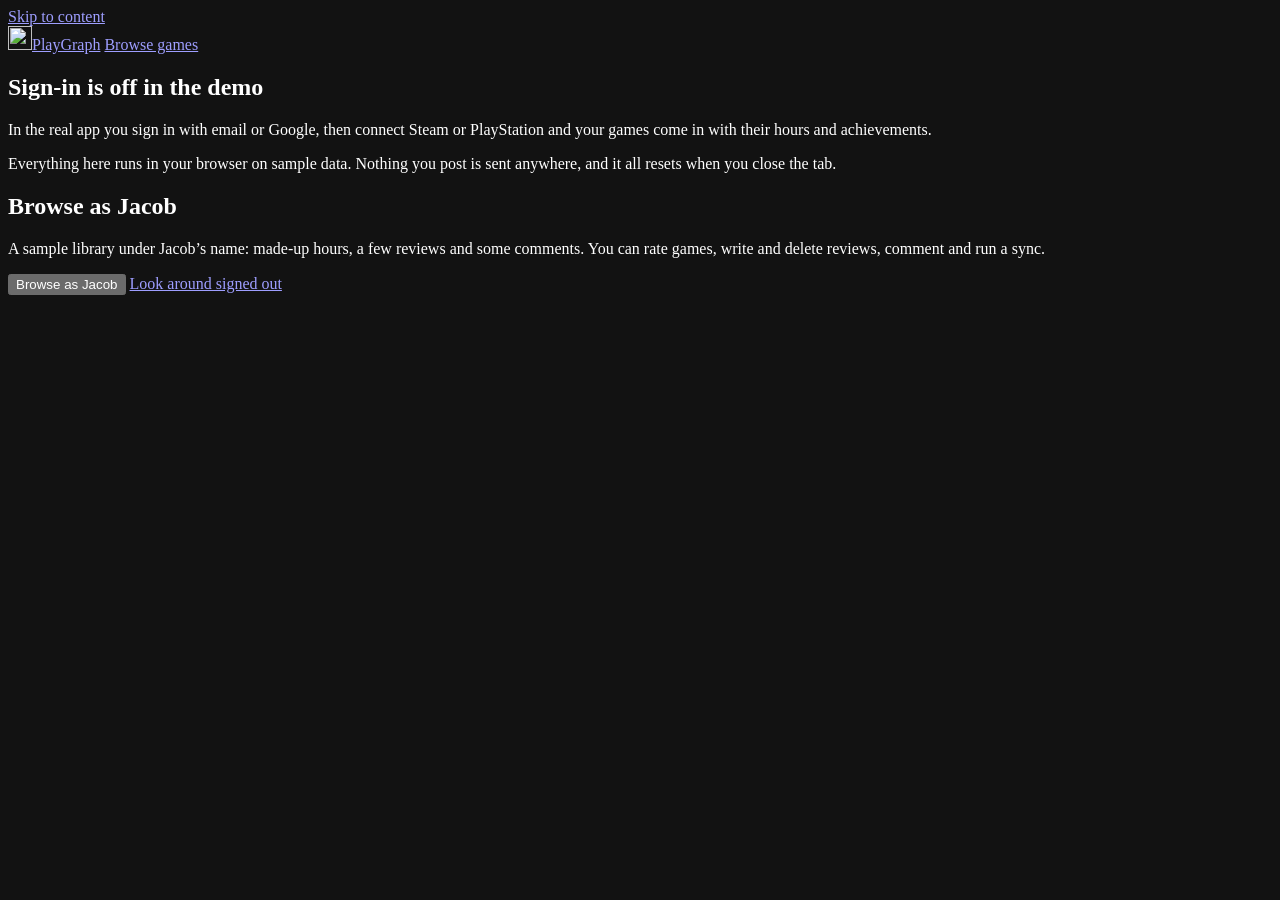
==== demo/account.html @ c9f9c72d "feat: add a static demo with sample data and a stand-in API" ====
<!doctype html>
<html lang="en">
<head>
  <meta charset="utf-8">
  <meta name="viewport" content="width=device-width, initial-scale=1">
  <meta name="theme-color" content="#0d1117">
  <meta name="color-scheme" content="dark">
  <meta name="description" content="Sign-in is off in the PlayGraph demo. Browse as the sample player instead.">
  <title>Demo account | PlayGraph</title>
  <link rel="icon" href="assets/mark.svg" type="image/svg+xml">
  <link rel="icon" href="assets/favicon-32.png" type="image/png" sizes="32x32">
  <link rel="apple-touch-icon" href="assets/apple-touch-icon.png">
  <link rel="stylesheet" href="assets/styles.css">
  <link rel="stylesheet" href="assets/account.css">
  <script src="assets/demo-data.js"></script>
  <script src="assets/demo-api.js"></script>
</head>
<body class="account-page">
  <a class="skip-link" href="#account-main">Skip to content</a>
  <header class="account-header">
    <div class="frame">
      <a class="brand" href="./"><img src="assets/mark.svg" alt="" width="24" height="24">PlayGraph</a>
      <a href="./">Browse games</a>
    </div>
  </header>
  <main id="account-main" class="account-layout frame" tabindex="-1">
    <section class="account-intro" aria-labelledby="account-title">
      <div class="account-hero">
        <h1 id="account-title">Sign-in is off in the demo</h1>
        <p class="account-lede">In the real app you sign in with email or Google, then connect Steam or PlayStation and your games come in with their hours and achievements.</p>
      </div>
      <p class="account-note">Everything here runs in your browser on sample data. Nothing you post is sent anywhere, and it all resets when you close the tab.</p>
    </section>
    <section class="account-form" aria-label="Demo player">
      <h2>Browse as Jacob</h2>
      <p>A sample library under Jacob&rsquo;s name: made-up hours, a few reviews and some comments. You can rate games, write and delete reviews, comment and run a sync.</p>
      <div class="account-actions">
        <button id="demo-sign-in" type="button" class="button primary">Browse as Jacob</button>
        <a id="demo-sign-out" href="./">Look around signed out</a>
      </div>
    </section>
  </main>
</body>
</html>
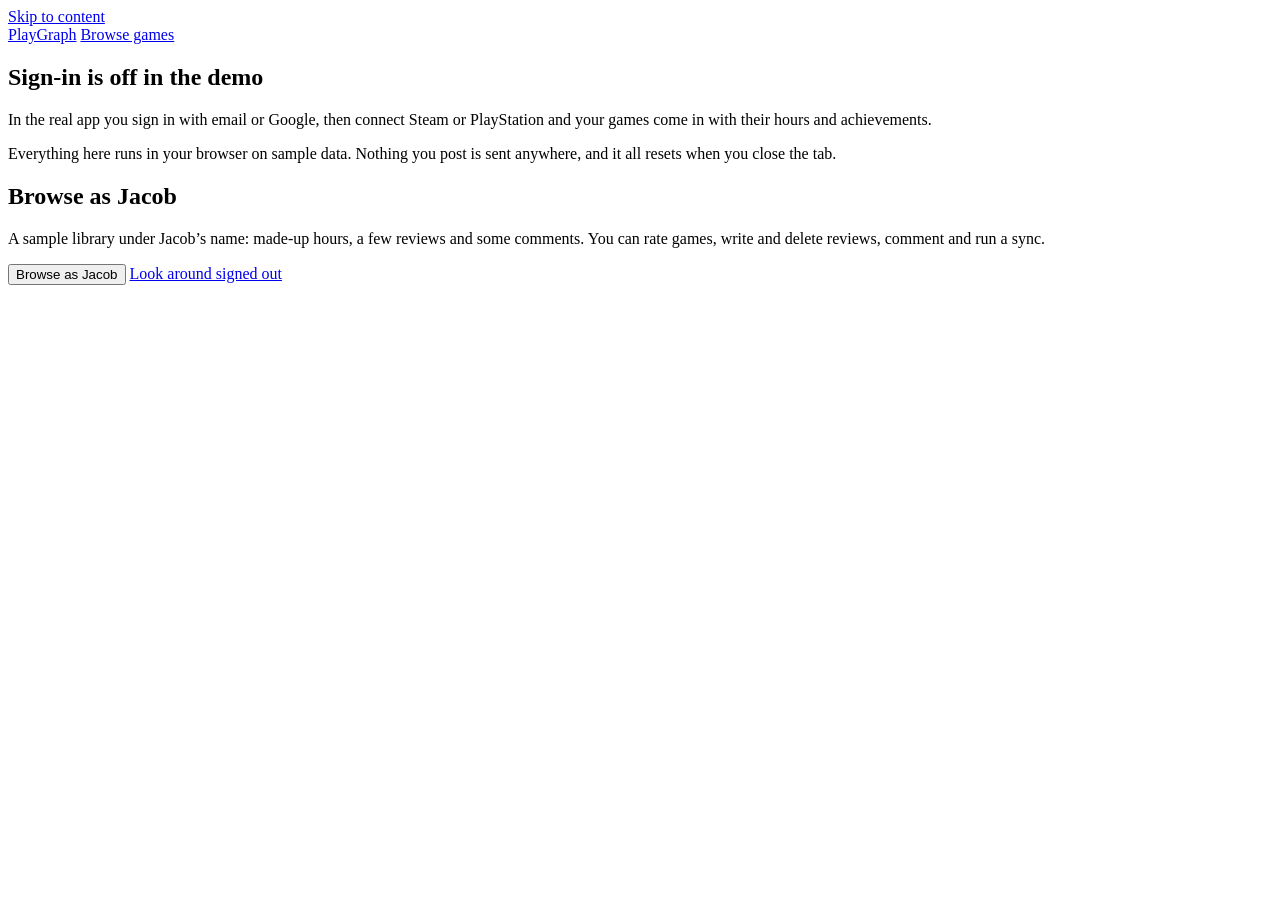
==== commit 88dad605: "style: match the static demo page to the new look" ====
--- a/demo/account.html
+++ b/demo/account.html
@@ -3,8 +3,8 @@
 <head>
   <meta charset="utf-8">
   <meta name="viewport" content="width=device-width, initial-scale=1">
-  <meta name="theme-color" content="#0d1117">
-  <meta name="color-scheme" content="dark">
+  <meta name="theme-color" content="#F6F6F3">
+  <meta name="color-scheme" content="light">
   <meta name="description" content="Sign-in is off in the PlayGraph demo. Browse as the sample player instead.">
   <title>Demo account | PlayGraph</title>
   <link rel="icon" href="assets/mark.svg" type="image/svg+xml">
@@ -19,7 +19,7 @@
   <a class="skip-link" href="#account-main">Skip to content</a>
   <header class="account-header">
     <div class="frame">
-      <a class="brand" href="./"><img src="assets/mark.svg" alt="" width="24" height="24">PlayGraph</a>
+      <a class="brand" href="./">PlayGraph</a>
       <a href="./">Browse games</a>
     </div>
   </header>
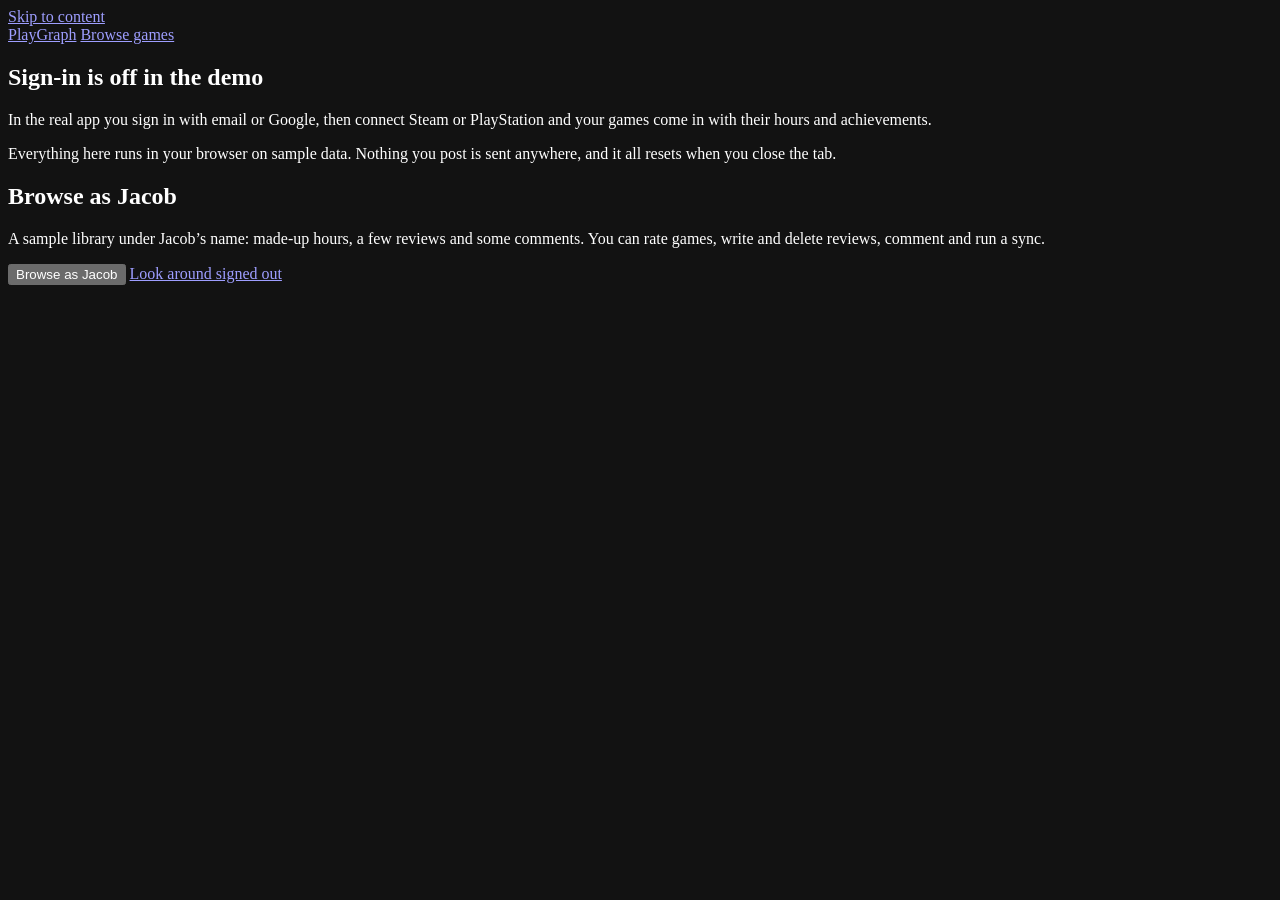
==== commit 81013656: "style: dark slate look built around a wall of covers Third go at the look today. The light editorial" ====
--- a/demo/account.html
+++ b/demo/account.html
@@ -3,8 +3,8 @@
 <head>
   <meta charset="utf-8">
   <meta name="viewport" content="width=device-width, initial-scale=1">
-  <meta name="theme-color" content="#F6F6F3">
-  <meta name="color-scheme" content="light">
+  <meta name="theme-color" content="#0D1117">
+  <meta name="color-scheme" content="dark">
   <meta name="description" content="Sign-in is off in the PlayGraph demo. Browse as the sample player instead.">
   <title>Demo account | PlayGraph</title>
   <link rel="icon" href="assets/mark.svg" type="image/svg+xml">
